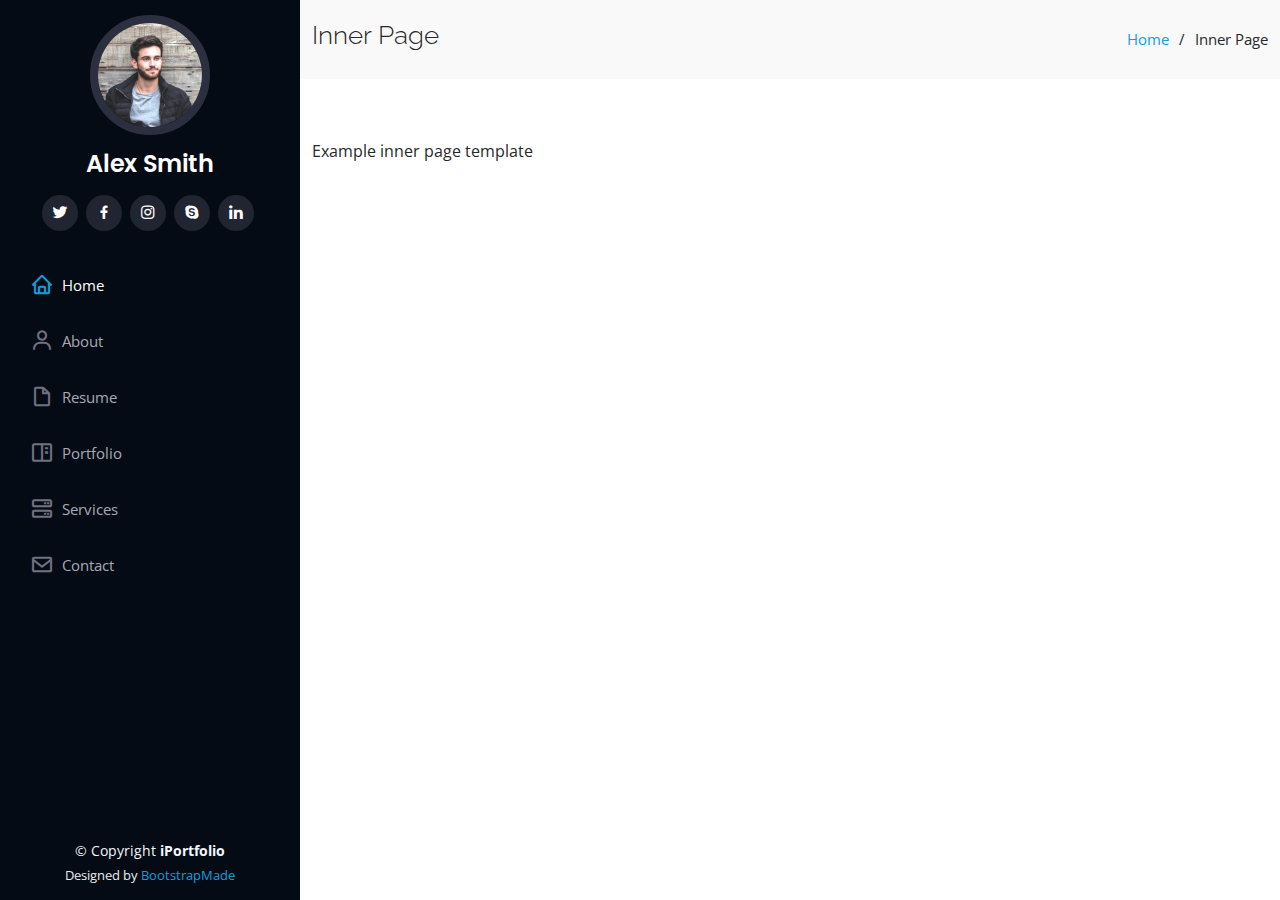
==== inner-page.html @ c6aa6f1d "pushing bootstrap template to github for first time" ====
<!DOCTYPE html>
<html lang="en">

<head>
  <meta charset="utf-8">
  <meta content="width=device-width, initial-scale=1.0" name="viewport">

  <title>Inner Page - iPortfolio Bootstrap Template</title>
  <meta content="" name="description">
  <meta content="" name="keywords">

  <!-- Favicons -->
  <link href="assets/img/favicon.png" rel="icon">
  <link href="assets/img/apple-touch-icon.png" rel="apple-touch-icon">

  <!-- Google Fonts -->
  <link href="https://fonts.googleapis.com/css?family=Open+Sans:300,300i,400,400i,600,600i,700,700i|Raleway:300,300i,400,400i,500,500i,600,600i,700,700i|Poppins:300,300i,400,400i,500,500i,600,600i,700,700i" rel="stylesheet">

  <!-- Vendor CSS Files -->
  <link href="assets/vendor/aos/aos.css" rel="stylesheet">
  <link href="assets/vendor/bootstrap/css/bootstrap.min.css" rel="stylesheet">
  <link href="assets/vendor/bootstrap-icons/bootstrap-icons.css" rel="stylesheet">
  <link href="assets/vendor/boxicons/css/boxicons.min.css" rel="stylesheet">
  <link href="assets/vendor/glightbox/css/glightbox.min.css" rel="stylesheet">
  <link href="assets/vendor/swiper/swiper-bundle.min.css" rel="stylesheet">

  <!-- Template Main CSS File -->
  <link href="assets/css/style.css" rel="stylesheet">

  <!-- =======================================================
  * Template Name: iPortfolio - v3.3.0
  * Template URL: https://bootstrapmade.com/iportfolio-bootstrap-portfolio-websites-template/
  * Author: BootstrapMade.com
  * License: https://bootstrapmade.com/license/
  ======================================================== -->
</head>

<body>

  <!-- ======= Mobile nav toggle button ======= -->
  <i class="bi bi-list mobile-nav-toggle d-xl-none"></i>

  <!-- ======= Header ======= -->
  <header id="header">
    <div class="d-flex flex-column">

      <div class="profile">
        <img src="assets/img/profile-img.jpg" alt="" class="img-fluid rounded-circle">
        <h1 class="text-light"><a href="index.html">Alex Smith</a></h1>
        <div class="social-links mt-3 text-center">
          <a href="#" class="twitter"><i class="bx bxl-twitter"></i></a>
          <a href="#" class="facebook"><i class="bx bxl-facebook"></i></a>
          <a href="#" class="instagram"><i class="bx bxl-instagram"></i></a>
          <a href="#" class="google-plus"><i class="bx bxl-skype"></i></a>
          <a href="#" class="linkedin"><i class="bx bxl-linkedin"></i></a>
        </div>
      </div>

      <nav id="navbar" class="nav-menu navbar">
        <ul>
          <li><a href="#hero" class="nav-link scrollto active"><i class="bx bx-home"></i> <span>Home</span></a></li>
          <li><a href="#about" class="nav-link scrollto"><i class="bx bx-user"></i> <span>About</span></a></li>
          <li><a href="#resume" class="nav-link scrollto"><i class="bx bx-file-blank"></i> <span>Resume</span></a></li>
          <li><a href="#portfolio" class="nav-link scrollto"><i class="bx bx-book-content"></i> <span>Portfolio</span></a></li>
          <li><a href="#services" class="nav-link scrollto"><i class="bx bx-server"></i> <span>Services</span></a></li>
          <li><a href="#contact" class="nav-link scrollto"><i class="bx bx-envelope"></i> <span>Contact</span></a></li>
        </ul>
      </nav><!-- .nav-menu -->
    </div>
  </header><!-- End Header -->

  <main id="main">

    <!-- ======= Breadcrumbs ======= -->
    <section class="breadcrumbs">
      <div class="container">

        <div class="d-flex justify-content-between align-items-center">
          <h2>Inner Page</h2>
          <ol>
            <li><a href="index.html">Home</a></li>
            <li>Inner Page</li>
          </ol>
        </div>

      </div>
    </section><!-- End Breadcrumbs -->

    <section class="inner-page">
      <div class="container">
        <p>
          Example inner page template
        </p>
      </div>
    </section>

  </main><!-- End #main -->

  <!-- ======= Footer ======= -->
  <footer id="footer">
    <div class="container">
      <div class="copyright">
        &copy; Copyright <strong><span>iPortfolio</span></strong>
      </div>
      <div class="credits">
        <!-- All the links in the footer should remain intact. -->
        <!-- You can delete the links only if you purchased the pro version. -->
        <!-- Licensing information: https://bootstrapmade.com/license/ -->
        <!-- Purchase the pro version with working PHP/AJAX contact form: https://bootstrapmade.com/iportfolio-bootstrap-portfolio-websites-template/ -->
        Designed by <a href="https://bootstrapmade.com/">BootstrapMade</a>
      </div>
    </div>
  </footer><!-- End  Footer -->

  <a href="#" class="back-to-top d-flex align-items-center justify-content-center"><i class="bi bi-arrow-up-short"></i></a>

  <!-- Vendor JS Files -->
  <script src="assets/vendor/aos/aos.js"></script>
  <script src="assets/vendor/bootstrap/js/bootstrap.bundle.min.js"></script>
  <script src="assets/vendor/glightbox/js/glightbox.min.js"></script>
  <script src="assets/vendor/isotope-layout/isotope.pkgd.min.js"></script>
  <script src="assets/vendor/php-email-form/validate.js"></script>
  <script src="assets/vendor/purecounter/purecounter.js"></script>
  <script src="assets/vendor/swiper/swiper-bundle.min.js"></script>
  <script src="assets/vendor/typed.js/typed.min.js"></script>
  <script src="assets/vendor/waypoints/noframework.waypoints.js"></script>

  <!-- Template Main JS File -->
  <script src="assets/js/main.js"></script>

</body>

</html>
---- assets/css/style.css ----
/**
* Template Name: iPortfolio - v3.3.0
* Template URL: https://bootstrapmade.com/iportfolio-bootstrap-portfolio-websites-template/
* Author: BootstrapMade.com
* License: https://bootstrapmade.com/license/
*/

/*--------------------------------------------------------------
# General
--------------------------------------------------------------*/
body {
  font-family: "Open Sans", sans-serif;
  color: #272829;
}

a {
  color: #149ddd;
  text-decoration: none;
}

a:hover {
  color: #37b3ed;
  text-decoration: none;
}

h1, h2, h3, h4, h5, h6 {
  font-family: "Raleway", sans-serif;
}

/*--------------------------------------------------------------
# Back to top button
--------------------------------------------------------------*/
.back-to-top {
  position: fixed;
  visibility: hidden;
  opacity: 0;
  right: 15px;
  bottom: 15px;
  z-index: 996;
  background: #149ddd;
  width: 40px;
  height: 40px;
  border-radius: 50px;
  transition: all 0.4s;
}

.back-to-top i {
  font-size: 28px;
  color: #fff;
  line-height: 0;
}

.back-to-top:hover {
  background: #2eafec;
  color: #fff;
}

.back-to-top.active {
  visibility: visible;
  opacity: 1;
}

/*--------------------------------------------------------------
# Header
--------------------------------------------------------------*/
#header {
  position: fixed;
  top: 0;
  left: 0;
  bottom: 0;
  width: 300px;
  transition: all ease-in-out 0.5s;
  z-index: 9997;
  transition: all 0.5s;
  padding: 0 15px;
  background: #040b14;
  overflow-y: auto;
}

#header .profile img {
  margin: 15px auto;
  display: block;
  width: 120px;
  border: 8px solid #2c2f3f;
}

#header .profile h1 {
  font-size: 24px;
  margin: 0;
  padding: 0;
  font-weight: 600;
  -moz-text-align-last: center;
  text-align-last: center;
  font-family: "Poppins", sans-serif;
}

#header .profile h1 a, #header .profile h1 a:hover {
  color: #fff;
  text-decoration: none;
}

#header .profile .social-links a {
  font-size: 18px;
  display: inline-block;
  background: #212431;
  color: #fff;
  line-height: 1;
  padding: 8px 0;
  margin-right: 4px;
  border-radius: 50%;
  text-align: center;
  width: 36px;
  height: 36px;
  transition: 0.3s;
}

#header .profile .social-links a:hover {
  background: #149ddd;
  color: #fff;
  text-decoration: none;
}

#main {
  margin-left: 300px;
}

@media (max-width: 1199px) {
  #header {
    left: -300px;
  }
  #main {
    margin-left: 0;
  }
}

/*--------------------------------------------------------------
# Navigation Menu
--------------------------------------------------------------*/
/* Desktop Navigation */
.nav-menu {
  padding: 30px 0 0 0;
}

.nav-menu * {
  margin: 0;
  padding: 0;
  list-style: none;
}

.nav-menu > ul > li {
  position: relative;
  white-space: nowrap;
}

.nav-menu a, .nav-menu a:focus {
  display: flex;
  align-items: center;
  color: #a8a9b4;
  padding: 12px 15px;
  margin-bottom: 8px;
  transition: 0.3s;
  font-size: 15px;
}

.nav-menu a i, .nav-menu a:focus i {
  font-size: 24px;
  padding-right: 8px;
  color: #6f7180;
}

.nav-menu a:hover, .nav-menu .active, .nav-menu .active:focus, .nav-menu li:hover > a {
  text-decoration: none;
  color: #fff;
}

.nav-menu a:hover i, .nav-menu .active i, .nav-menu .active:focus i, .nav-menu li:hover > a i {
  color: #149ddd;
}

/* Mobile Navigation */
.mobile-nav-toggle {
  position: fixed;
  right: 15px;
  top: 15px;
  z-index: 9998;
  border: 0;
  font-size: 24px;
  transition: all 0.4s;
  outline: none !important;
  background-color: #149ddd;
  color: #fff;
  width: 40px;
  height: 40px;
  display: inline-flex;
  align-items: center;
  justify-content: center;
  line-height: 0;
  border-radius: 50px;
  cursor: pointer;
}

.mobile-nav-active {
  overflow: hidden;
}

.mobile-nav-active #header {
  left: 0;
}

/*--------------------------------------------------------------
# Hero Section
--------------------------------------------------------------*/
#hero {
  width: 100%;
  height: 100vh;
  background: url("../img/hero-bg.jpg") top center;
  background-size: cover;
}

#hero:before {
  content: "";
  background: rgba(5, 13, 24, 0.3);
  position: absolute;
  bottom: 0;
  top: 0;
  left: 0;
  right: 0;
  z-index: 1;
}

#hero .hero-container {
  position: relative;
  z-index: 2;
  min-width: 300px;
}

#hero h1 {
  margin: 0 0 10px 0;
  font-size: 64px;
  font-weight: 700;
  line-height: 56px;
  color: #fff;
}

#hero p {
  color: #fff;
  margin-bottom: 50px;
  font-size: 26px;
  font-family: "Poppins", sans-serif;
}

#hero p span {
  color: #fff;
  padding-bottom: 4px;
  letter-spacing: 1px;
  border-bottom: 3px solid #149ddd;
}

@media (min-width: 1024px) {
  #hero {
    background-attachment: fixed;
  }
}

@media (max-width: 768px) {
  #hero h1 {
    font-size: 28px;
    line-height: 36px;
  }
  #hero h2 {
    font-size: 18px;
    line-height: 24px;
    margin-bottom: 30px;
  }
}

/*--------------------------------------------------------------
# Sections General
--------------------------------------------------------------*/
section {
  padding: 60px 0;
  overflow: hidden;
}

.section-bg {
  background: #f5f8fd;
}

.section-title {
  padding-bottom: 30px;
}

.section-title h2 {
  font-size: 32px;
  font-weight: bold;
  margin-bottom: 20px;
  padding-bottom: 20px;
  position: relative;
  color: #173b6c;
}

.section-title h2::after {
  content: '';
  position: absolute;
  display: block;
  width: 50px;
  height: 3px;
  background: #149ddd;
  bottom: 0;
  left: 0;
}

.section-title p {
  margin-bottom: 0;
}

/*--------------------------------------------------------------
# About
--------------------------------------------------------------*/
.about .content h3 {
  font-weight: 700;
  font-size: 26px;
  color: #173b6c;
}

.about .content ul {
  list-style: none;
  padding: 0;
}

.about .content ul li {
  margin-bottom: 20px;
  display: flex;
  align-items: center;
}

.about .content ul strong {
  margin-right: 10px;
}

.about .content ul i {
  font-size: 16px;
  margin-right: 5px;
  color: #149ddd;
  line-height: 0;
}

.about .content p:last-child {
  margin-bottom: 0;
}

/*--------------------------------------------------------------
# Facts
--------------------------------------------------------------*/
.facts {
  padding-bottom: 30px;
}

.facts .count-box {
  padding: 30px;
  width: 100%;
}

.facts .count-box i {
  display: block;
  font-size: 44px;
  color: #149ddd;
  float: left;
  line-height: 0;
}

.facts .count-box span {
  font-size: 48px;
  line-height: 40px;
  display: block;
  font-weight: 700;
  color: #050d18;
  margin-left: 60px;
}

.facts .count-box p {
  padding: 15px 0 0 0;
  margin: 0 0 0 60px;
  font-family: "Raleway", sans-serif;
  font-size: 14px;
  color: #122f57;
}

.facts .count-box a {
  font-weight: 600;
  display: block;
  margin-top: 20px;
  color: #122f57;
  font-size: 15px;
  font-family: "Poppins", sans-serif;
  transition: ease-in-out 0.3s;
}

.facts .count-box a:hover {
  color: #1f5297;
}

/*--------------------------------------------------------------
# Akills
--------------------------------------------------------------*/
.skills .progress {
  height: 60px;
  display: block;
  background: none;
  border-radius: 0;
}

.skills .progress .skill {
  padding: 0;
  margin: 0 0 6px 0;
  text-transform: uppercase;
  display: block;
  font-weight: 600;
  font-family: "Poppins", sans-serif;
  color: #050d18;
}

.skills .progress .skill .val {
  float: right;
  font-style: normal;
}

.skills .progress-bar-wrap {
  background: #dce8f8;
  height: 10px;
}

.skills .progress-bar {
  width: 1px;
  height: 10px;
  transition: .9s;
  background-color: #149ddd;
}

/*--------------------------------------------------------------
# Resume
--------------------------------------------------------------*/
.resume .resume-title {
  font-size: 26px;
  font-weight: 700;
  margin-top: 20px;
  margin-bottom: 20px;
  color: #050d18;
}

.resume .resume-item {
  padding: 0 0 20px 20px;
  margin-top: -2px;
  border-left: 2px solid #1f5297;
  position: relative;
}

.resume .resume-item h4 {
  line-height: 18px;
  font-size: 18px;
  font-weight: 600;
  text-transform: uppercase;
  font-family: "Poppins", sans-serif;
  color: #050d18;
  margin-bottom: 10px;
}

.resume .resume-item h5 {
  font-size: 16px;
  background: #e4edf9;
  padding: 5px 15px;
  display: inline-block;
  font-weight: 600;
  margin-bottom: 10px;
}

.resume .resume-item ul {
  padding-left: 20px;
}

.resume .resume-item ul li {
  padding-bottom: 10px;
}

.resume .resume-item:last-child {
  padding-bottom: 0;
}

.resume .resume-item::before {
  content: "";
  position: absolute;
  width: 16px;
  height: 16px;
  border-radius: 50px;
  left: -9px;
  top: 0;
  background: #fff;
  border: 2px solid #1f5297;
}

/*--------------------------------------------------------------
# Portfolio
--------------------------------------------------------------*/
.portfolio .portfolio-item {
  margin-bottom: 30px;
}

.portfolio #portfolio-flters {
  padding: 0;
  margin: 0 auto 35px auto;
  list-style: none;
  text-align: center;
  background: #fff;
  border-radius: 50px;
  padding: 2px 15px;
}

.portfolio #portfolio-flters li {
  cursor: pointer;
  display: inline-block;
  padding: 10px 15px 8px 15px;
  font-size: 14px;
  font-weight: 600;
  line-height: 1;
  text-transform: uppercase;
  color: #272829;
  margin-bottom: 5px;
  transition: all 0.3s ease-in-out;
}

.portfolio #portfolio-flters li:hover, .portfolio #portfolio-flters li.filter-active {
  color: #149ddd;
}

.portfolio #portfolio-flters li:last-child {
  margin-right: 0;
}

.portfolio .portfolio-wrap {
  transition: 0.3s;
  position: relative;
  overflow: hidden;
  z-index: 1;
}

.portfolio .portfolio-wrap::before {
  content: "";
  background: rgba(255, 255, 255, 0.5);
  position: absolute;
  left: 0;
  right: 0;
  top: 0;
  bottom: 0;
  transition: all ease-in-out 0.3s;
  z-index: 2;
  opacity: 0;
}

.portfolio .portfolio-wrap .portfolio-links {
  opacity: 1;
  left: 0;
  right: 0;
  bottom: -60px;
  z-index: 3;
  position: absolute;
  transition: all ease-in-out 0.3s;
  display: flex;
  justify-content: center;
}

.portfolio .portfolio-wrap .portfolio-links a {
  color: #fff;
  font-size: 28px;
  text-align: center;
  background: rgba(20, 157, 221, 0.75);
  transition: 0.3s;
  width: 50%;
}

.portfolio .portfolio-wrap .portfolio-links a:hover {
  background: rgba(20, 157, 221, 0.95);
}

.portfolio .portfolio-wrap .portfolio-links a + a {
  border-left: 1px solid #37b3ed;
}

.portfolio .portfolio-wrap:hover::before {
  top: 0;
  left: 0;
  right: 0;
  bottom: 0;
  opacity: 1;
}

.portfolio .portfolio-wrap:hover .portfolio-links {
  opacity: 1;
  bottom: 0;
}

/*--------------------------------------------------------------
# Portfolio Details
--------------------------------------------------------------*/
.portfolio-details {
  padding-top: 40px;
}

.portfolio-details .portfolio-details-slider img {
  width: 100%;
}

.portfolio-details .portfolio-details-slider .swiper-pagination {
  margin-top: 20px;
  position: relative;
}

.portfolio-details .portfolio-details-slider .swiper-pagination .swiper-pagination-bullet {
  width: 12px;
  height: 12px;
  background-color: #fff;
  opacity: 1;
  border: 1px solid #149ddd;
}

.portfolio-details .portfolio-details-slider .swiper-pagination .swiper-pagination-bullet-active {
  background-color: #149ddd;
}

.portfolio-details .portfolio-info {
  padding: 30px;
  box-shadow: 0px 0 30px rgba(5, 13, 24, 0.08);
}

.portfolio-details .portfolio-info h3 {
  font-size: 22px;
  font-weight: 700;
  margin-bottom: 20px;
  padding-bottom: 20px;
  border-bottom: 1px solid #eee;
}

.portfolio-details .portfolio-info ul {
  list-style: none;
  padding: 0;
  font-size: 15px;
}

.portfolio-details .portfolio-info ul li + li {
  margin-top: 10px;
}

.portfolio-details .portfolio-description {
  padding-top: 30px;
}

.portfolio-details .portfolio-description h2 {
  font-size: 26px;
  font-weight: 700;
  margin-bottom: 20px;
}

.portfolio-details .portfolio-description p {
  padding: 0;
}

/*--------------------------------------------------------------
# Services
--------------------------------------------------------------*/
.services .icon-box {
  margin-bottom: 20px;
}

.services .icon {
  float: left;
  display: flex;
  align-items: center;
  justify-content: center;
  width: 54px;
  height: 54px;
  background: #149ddd;
  border-radius: 50%;
  transition: 0.5s;
  border: 1px solid #149ddd;
}

.services .icon i {
  color: #fff;
  font-size: 24px;
  line-height: 0;
}

.services .icon-box:hover .icon {
  background: #fff;
}

.services .icon-box:hover .icon i {
  color: #149ddd;
}

.services .title {
  margin-left: 80px;
  font-weight: 700;
  margin-bottom: 15px;
  font-size: 18px;
}

.services .title a {
  color: #343a40;
}

.services .title a:hover {
  color: #149ddd;
}

.services .description {
  margin-left: 80px;
  line-height: 24px;
  font-size: 14px;
}

/*--------------------------------------------------------------
# Testimonials
--------------------------------------------------------------*/
.testimonials .testimonial-item {
  box-sizing: content-box;
  text-align: center;
  min-height: 320px;
}

.testimonials .testimonial-item .testimonial-img {
  width: 90px;
  border-radius: 50%;
  margin: 0 auto;
}

.testimonials .testimonial-item h3 {
  font-size: 18px;
  font-weight: bold;
  margin: 10px 0 5px 0;
  color: #111;
}

.testimonials .testimonial-item h4 {
  font-size: 14px;
  color: #999;
  margin: 0;
}

.testimonials .testimonial-item .quote-icon-left, .testimonials .testimonial-item .quote-icon-right {
  color: #c3e8fa;
  font-size: 26px;
}

.testimonials .testimonial-item .quote-icon-left {
  display: inline-block;
  left: -5px;
  position: relative;
}

.testimonials .testimonial-item .quote-icon-right {
  display: inline-block;
  right: -5px;
  position: relative;
  top: 10px;
}

.testimonials .testimonial-item p {
  font-style: italic;
  margin: 0 15px 15px 15px;
  padding: 20px;
  background: #fff;
  position: relative;
  margin-bottom: 35px;
  border-radius: 6px;
  box-shadow: 0px 2px 15px rgba(0, 0, 0, 0.1);
}

.testimonials .testimonial-item p::after {
  content: "";
  width: 0;
  height: 0;
  border-top: 20px solid #fff;
  border-right: 20px solid transparent;
  border-left: 20px solid transparent;
  position: absolute;
  bottom: -20px;
  left: calc(50% - 20px);
}

.testimonials .swiper-pagination {
  margin-top: 20px;
  position: relative;
}

.testimonials .swiper-pagination .swiper-pagination-bullet {
  width: 12px;
  height: 12px;
  background-color: #fff;
  opacity: 1;
  border: 1px solid #149ddd;
}

.testimonials .swiper-pagination .swiper-pagination-bullet-active {
  background-color: #149ddd;
}

/*--------------------------------------------------------------
# Contact
--------------------------------------------------------------*/
.contact {
  padding-bottom: 130px;
}

.contact .info {
  padding: 30px;
  background: #fff;
  width: 100%;
  box-shadow: 0 0 24px 0 rgba(0, 0, 0, 0.12);
}

.contact .info i {
  font-size: 20px;
  color: #149ddd;
  float: left;
  width: 44px;
  height: 44px;
  background: #dff3fc;
  display: flex;
  justify-content: center;
  align-items: center;
  border-radius: 50px;
  transition: all 0.3s ease-in-out;
}

.contact .info h4 {
  padding: 0 0 0 60px;
  font-size: 22px;
  font-weight: 600;
  margin-bottom: 5px;
  color: #050d18;
}

.contact .info p {
  padding: 0 0 10px 60px;
  margin-bottom: 20px;
  font-size: 14px;
  color: #173b6c;
}

.contact .info .email p {
  padding-top: 5px;
}

.contact .info .social-links {
  padding-left: 60px;
}

.contact .info .social-links a {
  font-size: 18px;
  display: inline-block;
  background: #333;
  color: #fff;
  line-height: 1;
  padding: 8px 0;
  border-radius: 50%;
  text-align: center;
  width: 36px;
  height: 36px;
  transition: 0.3s;
  margin-right: 10px;
}

.contact .info .social-links a:hover {
  background: #149ddd;
  color: #fff;
}

.contact .info .email:hover i, .contact .info .address:hover i, .contact .info .phone:hover i {
  background: #149ddd;
  color: #fff;
}

.contact .php-email-form {
  width: 100%;
  padding: 30px;
  background: #fff;
  box-shadow: 0 0 24px 0 rgba(0, 0, 0, 0.12);
}

.contact .php-email-form .form-group {
  padding-bottom: 8px;
}

.contact .php-email-form .validate {
  display: none;
  color: red;
  margin: 0 0 15px 0;
  font-weight: 400;
  font-size: 13px;
}

.contact .php-email-form .error-message {
  display: none;
  color: #fff;
  background: #ed3c0d;
  text-align: left;
  padding: 15px;
  font-weight: 600;
}

.contact .php-email-form .error-message br + br {
  margin-top: 25px;
}

.contact .php-email-form .sent-message {
  display: none;
  color: #fff;
  background: #18d26e;
  text-align: center;
  padding: 15px;
  font-weight: 600;
}

.contact .php-email-form .loading {
  display: none;
  background: #fff;
  text-align: center;
  padding: 15px;
}

.contact .php-email-form .loading:before {
  content: "";
  display: inline-block;
  border-radius: 50%;
  width: 24px;
  height: 24px;
  margin: 0 10px -6px 0;
  border: 3px solid #18d26e;
  border-top-color: #eee;
  -webkit-animation: animate-loading 1s linear infinite;
  animation: animate-loading 1s linear infinite;
}

.contact .php-email-form .form-group {
  margin-bottom: 15px;
}

.contact .php-email-form label {
  padding-bottom: 8px;
}

.contact .php-email-form input, .contact .php-email-form textarea {
  border-radius: 0;
  box-shadow: none;
  font-size: 14px;
}

.contact .php-email-form input {
  height: 44px;
}

.contact .php-email-form textarea {
  padding: 10px 15px;
}

.contact .php-email-form button[type="submit"] {
  background: #149ddd;
  border: 0;
  padding: 10px 24px;
  color: #fff;
  transition: 0.4s;
  border-radius: 4px;
}

.contact .php-email-form button[type="submit"]:hover {
  background: #37b3ed;
}

@-webkit-keyframes animate-loading {
  0% {
    transform: rotate(0deg);
  }
  100% {
    transform: rotate(360deg);
  }
}

@keyframes animate-loading {
  0% {
    transform: rotate(0deg);
  }
  100% {
    transform: rotate(360deg);
  }
}

/*--------------------------------------------------------------
# Breadcrumbs
--------------------------------------------------------------*/
.breadcrumbs {
  padding: 20px 0;
  background: #f9f9f9;
}

.breadcrumbs h2 {
  font-size: 26px;
  font-weight: 300;
}

.breadcrumbs ol {
  display: flex;
  flex-wrap: wrap;
  list-style: none;
  padding: 0;
  margin: 0;
  font-size: 15px;
}

.breadcrumbs ol li + li {
  padding-left: 10px;
}

.breadcrumbs ol li + li::before {
  display: inline-block;
  padding-right: 10px;
  color: #0e2442;
  content: "/";
}

@media (max-width: 768px) {
  .breadcrumbs .d-flex {
    display: block !important;
  }
  .breadcrumbs ol {
    display: block;
  }
  .breadcrumbs ol li {
    display: inline-block;
  }
}

/*--------------------------------------------------------------
# Footer
--------------------------------------------------------------*/
#footer {
  padding: 15px;
  color: #f4f6fd;
  font-size: 14px;
  position: fixed;
  left: 0;
  bottom: 0;
  width: 300px;
  z-index: 9999;
  background: #040b14;
}

#footer .copyright {
  text-align: center;
}

#footer .credits {
  padding-top: 5px;
  text-align: center;
  font-size: 13px;
  color: #eaebf0;
}

@media (max-width: 1199px) {
  #footer {
    position: static;
    width: auto;
    padding-right: 20px 15px;
  }
}
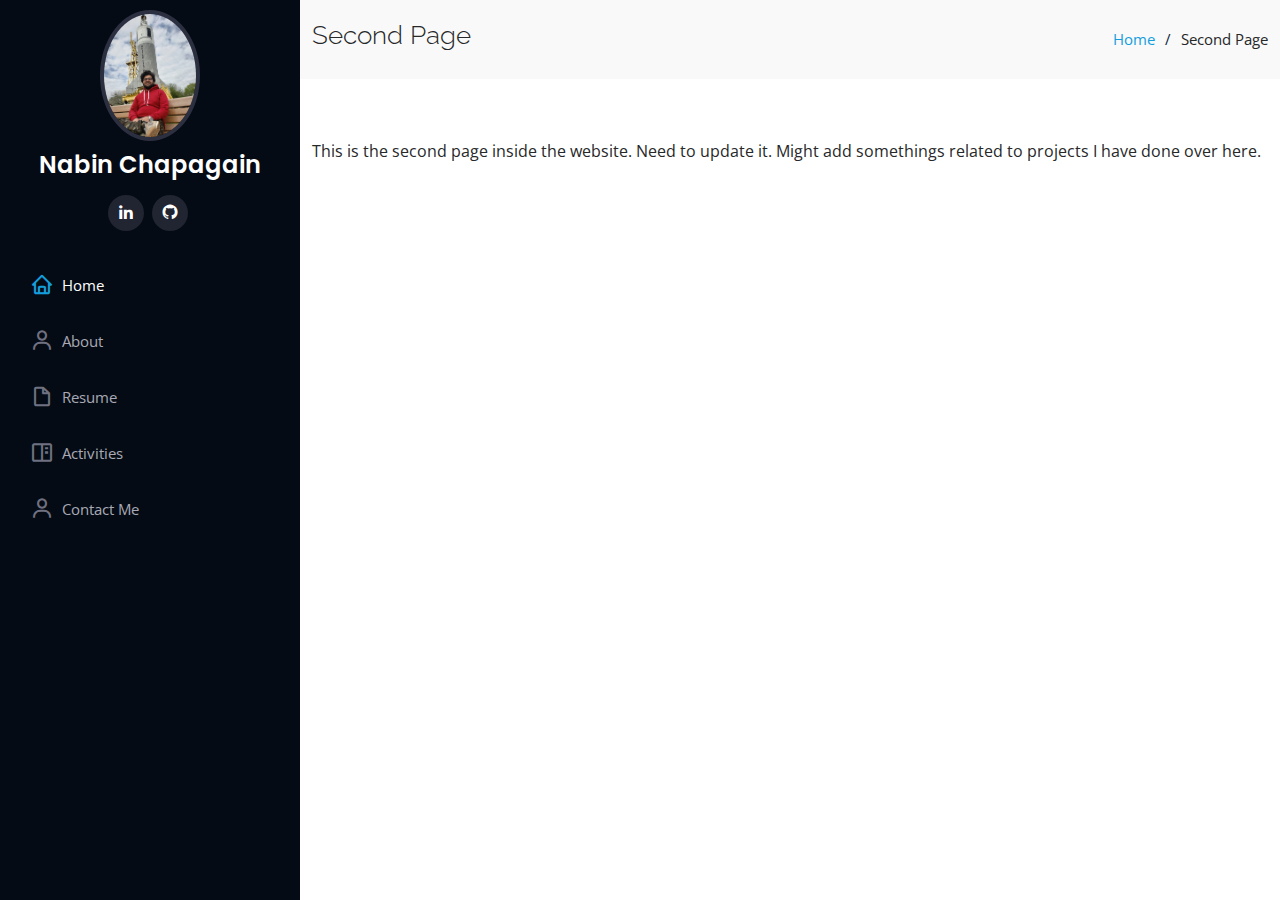
==== commit d1d3fee4: "added qbronze certificate" ====
--- a/inner-page.html
+++ b/inner-page.html
@@ -5,12 +5,12 @@
   <meta charset="utf-8">
   <meta content="width=device-width, initial-scale=1.0" name="viewport">
 
-  <title>Inner Page - iPortfolio Bootstrap Template</title>
+  <title>Inner Page</title>
   <meta content="" name="description">
   <meta content="" name="keywords">
 
   <!-- Favicons -->
-  <link href="assets/img/favicon.png" rel="icon">
+  <link href="assets/img/ncicon.png" rel="icon">
   <link href="assets/img/apple-touch-icon.png" rel="apple-touch-icon">
 
   <!-- Google Fonts -->
@@ -46,24 +46,20 @@
 
       <div class="profile">
         <img src="assets/img/profile-img.jpg" alt="" class="img-fluid rounded-circle">
-        <h1 class="text-light"><a href="index.html">Alex Smith</a></h1>
+        <h1 class="text-light"><a href="index.html">Nabin Chapagain</a></h1>
         <div class="social-links mt-3 text-center">
-          <a href="#" class="twitter"><i class="bx bxl-twitter"></i></a>
-          <a href="#" class="facebook"><i class="bx bxl-facebook"></i></a>
-          <a href="#" class="instagram"><i class="bx bxl-instagram"></i></a>
-          <a href="#" class="google-plus"><i class="bx bxl-skype"></i></a>
-          <a href="#" class="linkedin"><i class="bx bxl-linkedin"></i></a>
+          <a href="https://www.linkedin.com/in/theoneineed/" class="linkedin"><i class="bx bxl-linkedin"></i></a>
+          <a href="https://github.com/theoneineed" class="github"><i class="bx bxl-github"></i></a>
         </div>
       </div>
 
       <nav id="navbar" class="nav-menu navbar">
         <ul>
-          <li><a href="#hero" class="nav-link scrollto active"><i class="bx bx-home"></i> <span>Home</span></a></li>
-          <li><a href="#about" class="nav-link scrollto"><i class="bx bx-user"></i> <span>About</span></a></li>
-          <li><a href="#resume" class="nav-link scrollto"><i class="bx bx-file-blank"></i> <span>Resume</span></a></li>
-          <li><a href="#portfolio" class="nav-link scrollto"><i class="bx bx-book-content"></i> <span>Portfolio</span></a></li>
-          <li><a href="#services" class="nav-link scrollto"><i class="bx bx-server"></i> <span>Services</span></a></li>
-          <li><a href="#contact" class="nav-link scrollto"><i class="bx bx-envelope"></i> <span>Contact</span></a></li>
+          <li><a href="index.html" class="nav-link scrollto active"><i class="bx bx-home"></i> <span>Home</span></a></li>
+          <li><a href="index.html#about" class="nav-link scrollto"><i class="bx bx-user"></i> <span>About</span></a></li>
+          <li><a href="index.html#resume" class="nav-link scrollto"><i class="bx bx-file-blank"></i> <span>Resume</span></a></li>
+          <li><a href="index.html#portfolio" class="nav-link scrollto"><i class="bx bx-book-content"></i> <span>Activities</span></a></li>
+          <li><a href="index.html#contact_me" class="nav-link scrollto"><i class="bx bx-user"></i> <span>Contact Me</span></a></li>
         </ul>
       </nav><!-- .nav-menu -->
     </div>
@@ -76,10 +72,10 @@
       <div class="container">
 
         <div class="d-flex justify-content-between align-items-center">
-          <h2>Inner Page</h2>
+          <h2>Second Page</h2>
           <ol>
             <li><a href="index.html">Home</a></li>
-            <li>Inner Page</li>
+            <li>Second Page</li>
           </ol>
         </div>
 
@@ -89,7 +85,7 @@
     <section class="inner-page">
       <div class="container">
         <p>
-          Example inner page template
+          This is the second page inside the website. Need to update it. Might add somethings related to projects I have done over here.
         </p>
       </div>
     </section>
@@ -99,16 +95,7 @@
   <!-- ======= Footer ======= -->
   <footer id="footer">
     <div class="container">
-      <div class="copyright">
-        &copy; Copyright <strong><span>iPortfolio</span></strong>
-      </div>
-      <div class="credits">
-        <!-- All the links in the footer should remain intact. -->
-        <!-- You can delete the links only if you purchased the pro version. -->
-        <!-- Licensing information: https://bootstrapmade.com/license/ -->
-        <!-- Purchase the pro version with working PHP/AJAX contact form: https://bootstrapmade.com/iportfolio-bootstrap-portfolio-websites-template/ -->
-        Designed by <a href="https://bootstrapmade.com/">BootstrapMade</a>
-      </div>
+      <!--Here goes the footer-->
     </div>
   </footer><!-- End  Footer -->
 
--- a/assets/css/style.css
+++ b/assets/css/style.css
@@ -1,12 +1,12 @@
-/**
-* Template Name: iPortfolio - v3.3.0
-* Template URL: https://bootstrapmade.com/iportfolio-bootstrap-portfolio-websites-template/
-* Author: BootstrapMade.com
-* License: https://bootstrapmade.com/license/
-*/
-
-/*--------------------------------------------------------------
-# General
+/**
+* Template Name: iPortfolio - v3.3.0
+* Template URL: https://bootstrapmade.com/iportfolio-bootstrap-portfolio-websites-template/
+* Author: BootstrapMade.com
+* License: https://bootstrapmade.com/license/
+*/
+
+/*--------------------------------------------------------------
+# General
 --------------------------------------------------------------*/
 body {
   font-family: "Open Sans", sans-serif;
@@ -27,8 +27,8 @@
   font-family: "Raleway", sans-serif;
 }
 
-/*--------------------------------------------------------------
-# Back to top button
+/*--------------------------------------------------------------
+# Back to top button
 --------------------------------------------------------------*/
 .back-to-top {
   position: fixed;
@@ -60,8 +60,8 @@
   opacity: 1;
 }
 
-/*--------------------------------------------------------------
-# Header
+/*--------------------------------------------------------------
+# Header
 --------------------------------------------------------------*/
 #header {
   position: fixed;
@@ -78,10 +78,10 @@
 }
 
 #header .profile img {
-  margin: 15px auto;
+  margin: 10px auto;
   display: block;
-  width: 120px;
-  border: 8px solid #2c2f3f;
+  width: 100px;
+  border: 4px solid #2c2f3f;
 }
 
 #header .profile h1 {
@@ -133,8 +133,8 @@
   }
 }
 
-/*--------------------------------------------------------------
-# Navigation Menu
+/*--------------------------------------------------------------
+# Navigation Menu
 --------------------------------------------------------------*/
 /* Desktop Navigation */
 .nav-menu {
@@ -207,13 +207,13 @@
   left: 0;
 }
 
-/*--------------------------------------------------------------
-# Hero Section
+/*--------------------------------------------------------------
+# Hero Section
 --------------------------------------------------------------*/
 #hero {
   width: 100%;
   height: 100vh;
-  background: url("../img/hero-bg.jpg") top center;
+  background: url("../img/background-bg.jpg") top center;
   background-size: cover;
 }
 
@@ -274,8 +274,8 @@
   }
 }
 
-/*--------------------------------------------------------------
-# Sections General
+/*--------------------------------------------------------------
+# Sections General
 --------------------------------------------------------------*/
 section {
   padding: 60px 0;
@@ -314,8 +314,8 @@
   margin-bottom: 0;
 }
 
-/*--------------------------------------------------------------
-# About
+/*--------------------------------------------------------------
+# About
 --------------------------------------------------------------*/
 .about .content h3 {
   font-weight: 700;
@@ -349,8 +349,8 @@
   margin-bottom: 0;
 }
 
-/*--------------------------------------------------------------
-# Facts
+/*--------------------------------------------------------------
+# Facts
 --------------------------------------------------------------*/
 .facts {
   padding-bottom: 30px;
@@ -400,8 +400,8 @@
   color: #1f5297;
 }
 
-/*--------------------------------------------------------------
-# Akills
+/*--------------------------------------------------------------
+# Akills
 --------------------------------------------------------------*/
 .skills .progress {
   height: 60px;
@@ -437,8 +437,8 @@
   background-color: #149ddd;
 }
 
-/*--------------------------------------------------------------
-# Resume
+/*--------------------------------------------------------------
+# Resume
 --------------------------------------------------------------*/
 .resume .resume-title {
   font-size: 26px;
@@ -498,8 +498,8 @@
   border: 2px solid #1f5297;
 }
 
-/*--------------------------------------------------------------
-# Portfolio
+/*--------------------------------------------------------------
+# Portfolio
 --------------------------------------------------------------*/
 .portfolio .portfolio-item {
   margin-bottom: 30px;
@@ -598,8 +598,8 @@
   bottom: 0;
 }
 
-/*--------------------------------------------------------------
-# Portfolio Details
+/*--------------------------------------------------------------
+# Portfolio Details
 --------------------------------------------------------------*/
 .portfolio-details {
   padding-top: 40px;
@@ -663,8 +663,8 @@
   padding: 0;
 }
 
-/*--------------------------------------------------------------
-# Services
+/*--------------------------------------------------------------
+# Services
 --------------------------------------------------------------*/
 .services .icon-box {
   margin-bottom: 20px;
@@ -718,8 +718,8 @@
   font-size: 14px;
 }
 
-/*--------------------------------------------------------------
-# Testimonials
+/*--------------------------------------------------------------
+# Testimonials
 --------------------------------------------------------------*/
 .testimonials .testimonial-item {
   box-sizing: content-box;
@@ -804,8 +804,8 @@
   background-color: #149ddd;
 }
 
-/*--------------------------------------------------------------
-# Contact
+/*--------------------------------------------------------------
+# Contact
 --------------------------------------------------------------*/
 .contact {
   padding-bottom: 130px;
@@ -994,8 +994,8 @@
   }
 }
 
-/*--------------------------------------------------------------
-# Breadcrumbs
+/*--------------------------------------------------------------
+# Breadcrumbs
 --------------------------------------------------------------*/
 .breadcrumbs {
   padding: 20px 0;
@@ -1039,8 +1039,8 @@
   }
 }
 
-/*--------------------------------------------------------------
-# Footer
+/*--------------------------------------------------------------
+# Footer
 --------------------------------------------------------------*/
 #footer {
   padding: 15px;
